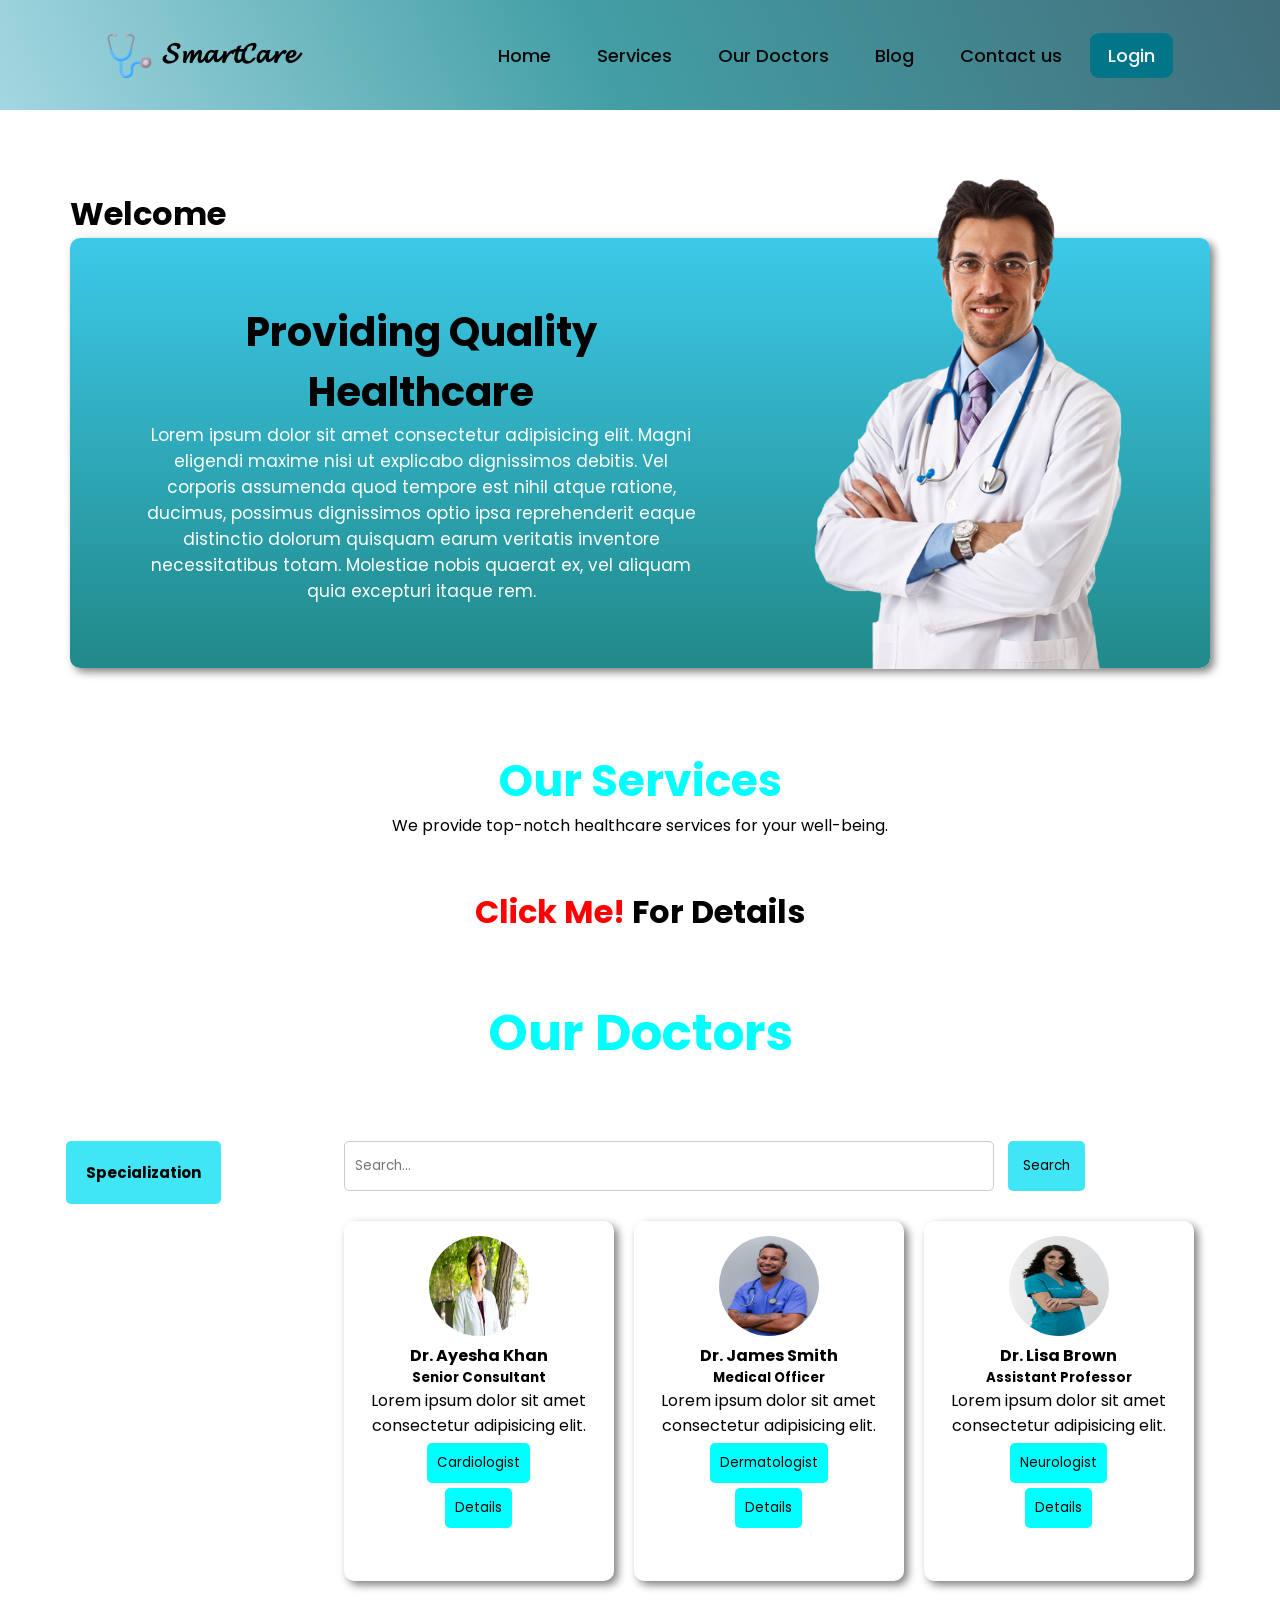
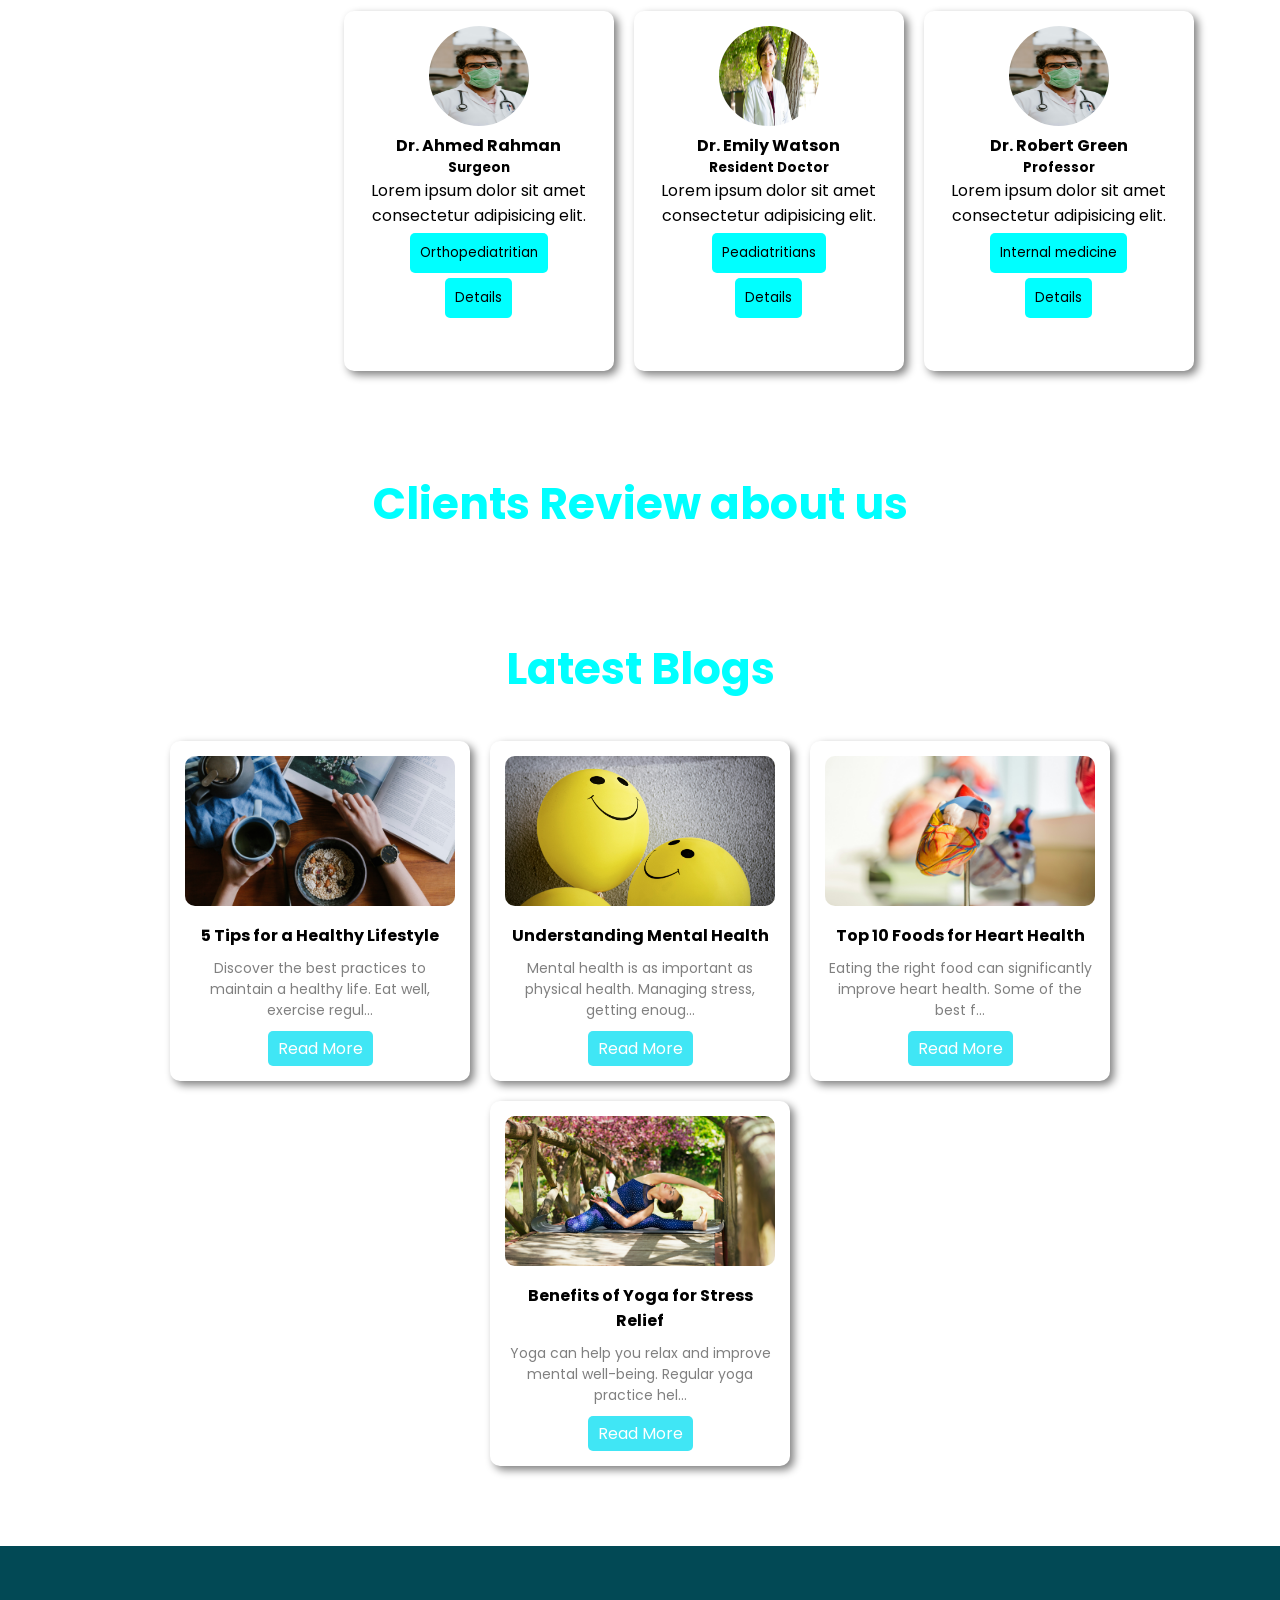
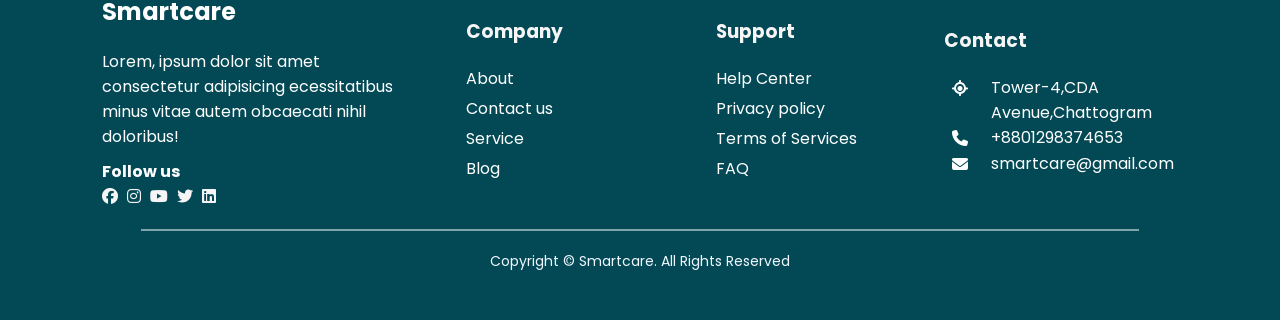
==== SD1/index.html @ fe8ce96f "first commit" ====
<!DOCTYPE html>
<html lang="en">
  <head>
    <meta charset="UTF-8" />
    <meta name="viewport" content="width=device-width, initial-scale=1.0" />
    <title>SmartCare</title>
    <link rel="stylesheet" href="style.css" />
    <link
      rel="stylesheet"
      href="https://cdnjs.cloudflare.com/ajax/libs/font-awesome/6.4.2/css/all.min.css"
    />
  </head>

  <body>
    <header>
      <nav class="navbar">
        <div class="logo-container">
          <img height="45px" src="Images/stethoscope 1.png" alt="" />
          <h3 style="font-size: 28px">𝓢𝓶𝓪𝓻𝓽𝓒𝓪𝓻𝓮</h3>
        </div>
        <ul class="nav-menu">
          <li class="nav-item">
            <a href="#" class="nav-link">Home</a>
          </li>
          <li class="nav-item">
            <a href="#service-container" class="nav-link">Services</a>
          </li>
          <li class="nav-item">
            <a href="doctors.html" class="nav-link">Our Doctors</a>
          </li>
          <li class="nav-item">
            <a href="#" class="nav-link">Blog</a>
          </li>
          <li class="nav-item">
            <a href="contact.html" class="nav-link">Contact us</a>
          </li>
          <li class="nav-item">
            <a
              href="login.html"
              class="nav-link"
              style="color: whitesmoke; background-color: #037589"
              >Login</a
            >
          </li>
        </ul>
      </nav>

      <!-- Banner container -->
      <div class="banner-container">
        <h1>Welcome</h1>
        <div class="banner">
          <div class="intro">
            <h1 class="banner-h">
              Providing Quality <br />
              Healthcare
            </h1>
            <p class="banner-p">
              Lorem ipsum dolor sit amet consectetur adipisicing elit. Magni
              eligendi maxime nisi ut explicabo dignissimos debitis. Vel
              corporis assumenda quod tempore est nihil atque ratione, ducimus,
              possimus dignissimos optio ipsa reprehenderit eaque distinctio
              dolorum quisquam earum veritatis inventore necessitatibus totam.
              Molestiae nobis quaerat ex, vel aliquam quia excepturi itaque rem.
            </p>
          </div>
          <div class="banner-img">
            <img class="bn-img" src="Images/doc.png" alt="" />
          </div>
        </div>
      </div>
    </header>

    <main>
      <!-- Services Section -->
      <div id="service-container" class="service-container">
        <h1 class="title">Our Services</h1>
        <p>We provide top-notch healthcare services for your well-being.</p>

        <div class="carousel-container">
          <button class="carousel-btn prev">&#10094;</button>
          <div class="carousel"></div>
          <button class="carousel-btn next">&#10095;</button>
        </div>
        <div class="click">
          <h1><span onclick="redirect()" style="color: red">Click Me!</span> For Details</h1>
        </div>
      </div>

      <!-- doctors section -->
      <div
        style="margin-top: 60px; font-weight: bolder; font-size: 50px"
        class="title"
      >
        Our Doctors
      </div>
      <div class="doctor-container">
        <div class="filters">
          <div class="dropdown">
            <button class="dropdown-btn" id="specialization-btn">
              Specialization
            </button>
            <ul id="drop-spe" class="dropdown-menu"></ul>
          </div>
        </div>
        <div class="doc-search">
          <input id="search" type="text" placeholder="Search..." />
          <button id="search-btn" onclick="handleSearch()">Search</button>
          <div id="doctors" class="doctors"></div>
          <div id="nodata" class="nodata">
            <img src="Images/nodata.png" alt="No Data Available" />
          </div>
          <div id="spinner" class="loading">
            <h4>Loading...</h4>
          </div>
        </div>
      </div>

      <!-- review section -->
      <div class="review-container">
        <h1 class="title">Clients Review about us</h1>
        <div class="carousel-container">
          <button class="carousel-btn prev">&#10094;</button>
          <div id="carousel" class="carousel"></div>
          <button class="carousel-btn next">&#10095;</button>
        </div>
      </div>

      <!-- blog section -->
      <div class="blog-container">
        <h1 class="title">Latest Blogs</h1>
        <div id="blog-list" class="blog-list"></div>
      </div>
    </main>
    <footer class="footer_box">
      <div class="f_container">
        <div class="row">
          <div class="col">
            <h2>Smartcare</h2>
            <p>
              Lorem, ipsum dolor sit amet consectetur adipisicing ecessitatibus
              minus vitae autem obcaecati nihil doloribus!
            </p>
            <div class="social">
              <h4>Follow us</h4>
              <a href="#"><i class="fab fa-facebook"></i></a>
              <a href="#"><i class="fab fa-instagram"></i></a>
              <a href="#"><i class="fab fa-youtube"></i></a>
              <a href="#"><i class="fab fa-twitter"></i></a>
              <a href="#"><i class="fab fa-linkedin"></i></a>
            </div>
          </div>
          <div class="col" id="services">
            <h3>Company</h3>
            <div class="links">
              <a href="#">About</a>
              <a href="#">Contact us</a>
              <a href="#">Service</a>
              <a href="#">Blog</a>
            </div>
          </div>
          <div class="col" id="useful_links">
            <h3>Support</h3>
            <div class="links">
              <a href="#">Help Center</a>
              <a href="#">Privacy policy</a>
              <a href="#">Terms of Services</a>
              <a href="#">FAQ</a>
            </div>
          </div>
          <div class="col" id="contact">
            <h3>Contact</h3>
            <div class="contact_details">
              <i class="fa fa-location"></i>
              <p>Tower-4,CDA Avenue,Chattogram</p>
            </div>
            <div class="contact_details">
              <i class="fa fa-phone"></i>
              <p>+8801298374653</p>
            </div>
            <div class="contact_details">
              <i class="fa fa-envelope"></i>
              <p>smartcare@gmail.com</p>
            </div>
          </div>
        </div>
      </div>
      <hr />
      <p class="footer-bottom-text">
        Copyright © Smartcare. All Rights Reserved
      </p>
    </footer>

    <!-- JavaScript -->
    <script src="app.js"></script>
  </body>
</html>
---- SD1/style.css ----
@import url("https://fonts.googleapis.com/css2?family=Antonio:wght@100..700&family=Poppins:ital,wght@0,400;0,500;0,600;0,700;1,400&display=swap");

* {
  margin: 0;
  padding: 0;
  box-sizing: border-box;
  font-family: "Poppins", sans-serif;
}

.logo-container {
  display: flex;
  align-self: center;
  gap: 10px;
}

nav {
  background: linear-gradient(
    66deg,
    #aedde8 -5.25%,
    #439fa5 46.76%,
    #426f7c 98.77%
  );
  display: flex;
  justify-content: space-around;
  align-items: center;
  padding: 15px;
  height: 110px;
  box-shadow: #1f2f3c;
}

li {
  list-style: None;
}
a {
  text-decoration: none;
}

.navbar .nav-menu .nav-link {
  color: rgb(9, 9, 10);
  padding: 10px 18px;
  font-size: 18px;
  transition: 0.3s ease;
  border-radius: 9px;
  font-weight: 500;
}
.navbar .nav-menu .nav-link:hover {
  color: rgb(223, 231, 238);
  background: #037589;
  transition: 0.5s;
}
.navbar .nav-menu {
  display: flex;
  align-items: center;
  gap: 10px;
}

.banner-container {
  width: 1200px;
  margin: auto;
  margin-top: 50px;
  padding: 30px;
}

.banner {
  text-align: center;
  height: 430px;
  background: linear-gradient(#3cc9e9, rgb(33, 137, 137));
  box-shadow: 4px 4px 8px gray;
  border-radius: 10px;
  display: flex;
  justify-content: space-around;
  align-items: center;
  padding: 20px;
  color: white;
}

.intro {
  width: 50%;
}

.banner-h {
  color: black;
  font-size: 40px;
}

.banner-p {
  font-size: 17px;
}

.bn-img {
  width: 325px;
  margin-bottom: 67px;
}

.service-container {
  width: 1200px;
  margin: auto;
  margin-top: 50px;
  text-align: center;
  align-items: center;
}

.title {
  font-size: 44px;
  color: aqua;
  text-align: center;
}

.carousel-container {
  position: relative;
  overflow: hidden;
  width: 100%;
  margin-top: 20px;
}

.carousel {
  display: flex;
  gap: 20px;
  transition: transform 0.5s ease-in-out;
}

.card {
  min-width: 300px;
  background: white;
  padding: 15px;
  box-shadow: 2px 2px 10px gray;
  border-radius: 10px;
  text-align: center;
}

.card img {
  width: 100%;
  height: 200px;
  border-radius: 10px;
}

.carousel-btn {
  position: absolute;
  top: 50%;
  transform: translateY(-50%);
  background-color: rgba(0, 0, 0, 0.5);
  color: white;
  border: none;
  padding: 10px 15px;
  cursor: pointer;
  font-size: 20px;
  z-index: 10;
  opacity: 1;
  transition: opacity 0.3s ease-in-out;
}

.prev {
  left: 0;
}

.next {
  right: 0;
}

.carousel-btn:hover {
  background-color: black;
}

button {
  background-color: aqua;
  border: none;
  padding: 10px;
  border-radius: 5px;
  cursor: pointer;
}

button:hover {
  background-color: darkcyan;
  color: white;
  box-shadow: 0 6px 15px rgba(0, 0, 0, 0.2);
}

/* doctors section */
.doctor-container {
  display: flex;
  justify-content: space-around;
  margin-top: 40px;
  padding: 30px;
}

.filters {
  display: flex;
  justify-content: center;
  gap: 15px;
}

.dropdown {
  position: relative;
}

.dropdown-btn {
  margin-right: 30px;
  padding: 20px;
  font-weight: bolder;
  font-size: 15px;
  border: none;
  background-color: #40e6f5;
  cursor: pointer;
}

.dropdown-menu {
  display: none;
  position: absolute;
  list-style: none;
  padding: 5px;
  color: white;
  background-color: gray;
  border: 1px solid #ccc;
  min-width: 150px;
  right: 0;
  z-index: 1000;
}

.dropdown-menu li {
  cursor: pointer;
  border-bottom: 1px solid #ccc;
}

.dropdown-menu li:hover {
  color: black;
}

.dropdown:hover .dropdown-menu {
  display: block;
}

#search {
  margin-left: 20px;
  width: 650px;
  height: 50px;
  padding: 10px;
  border: 1px solid #ccc;
  border-radius: 5px;
}

#search-btn {
  padding: 15px;
  margin-left: 10px;
  background-color: #40e6f5;
  border: none;
  cursor: pointer;
}
.click{
  margin-top: 30px;
}
.click span{
  cursor: pointer;
}
#doctors {
  display: grid;
  grid-template-columns: repeat(3, minmax(250px, 1fr));
  gap: 20px;
  justify-content: center;
  padding: 20px;
}

.doc-card {
  margin-top: 10px;
  width: 270px;
  height: 360px;
  box-shadow: 4px 4px 8px gray;
  border-radius: 10px;
  text-align: center;
  padding: 15px;
}

.doc-img {
  width: 100px;
  height: 100px;
  border-radius: 50px;
}

.doc-card button {
  margin-top: 5px;
}

.nodata {
  display: none;
  text-align: center;
}

#spinner {
  display: none;
  text-align: center;
}

/* review */
.review-container {
  width: 1200px;
  margin: auto;
  margin-top: 50px;
  text-align: center;
}

.review-card {
  width: 250px;
  height: 300px;
  box-shadow: 4px 4px 8px gray;
  border-radius: 10px;
  text-align: center;
  padding: 10px;
}

.review-card {
  min-width: 300px;
  background: white;
  padding: 15px;
  box-shadow: 2px 2px 10px gray;
  border-radius: 10px;
  text-align: center;
}

.review-card img {
  width: 70px;
  height: 70px;
  border-radius: 50px;
}

/* blog section */
.blog-container {
  margin-top: 50px;
  padding: 30px;
  text-align: center;
}

.blog-list {
  display: flex;
  flex-wrap: wrap;
  gap: 20px;
  justify-content: center;
  margin-top: 40px;
}

.blog-card {
  width: 300px;
  box-shadow: 4px 4px 8px gray;
  border-radius: 10px;
  padding: 15px;
  background-color: white;
  transition: transform 0.3s ease-in-out;
}

.blog-card:hover {
  transform: scale(1.05);
}

.blog-card img {
  width: 100%;
  height: 150px;
  border-radius: 10px;
  object-fit: cover;
}

.blog-card h4 {
  margin: 10px 0;
}

.blog-card p {
  font-size: 14px;
  color: gray;
}

.blog-card a {
  display: inline-block;
  margin-top: 10px;
  padding: 5px 10px;
  background-color: #40e6f5;
  color: white;
  text-decoration: none;
  border-radius: 5px;
}

.blog-card a:hover {
  background-color: #2bb8c5;
}

/* blog-details */
.blog-container {
  margin-bottom: 50px;
}

.blog-detail-container {
  background-color: #1f2f3c;
  max-width: 800px;
  margin: 50px auto;
  padding: 20px;
  text-align: center;
}

.blog-detail-container img {
  width: 100%;
  max-height: 400px;
  object-fit: cover;
  border-radius: 10px;
}

.blog-detail-container h1 {
  margin: 20px 0;
}

.blog-detail-container p {
  font-size: 18px;
  text-align: justify;
  line-height: 1.6;
}

.back-btn {
  display: inline-block;
  margin-top: 20px;
  padding: 10px 15px;
  background-color: #40e6f5;
  color: white;
  text-decoration: none;
  border-radius: 5px;
}

.back-btn:hover {
  background-color: #2bb8c5;
  transform: scale(1.05);
}

/* footer */
footer {
  background-color: #024955;
  position: relative;
  width: 100%;
  min-height: 350px;
  align-items: center;
  padding: 3rem 1rem;
}

.f_container {
  max-width: 1140px;
  margin: 0 auto;
  display: flex;
  justify-content: center;
  align-items: center;
  flex-direction: column;
}

.row {
  display: flex;
  justify-content: space-between;
  align-items: center;
}

.col {
  min-width: 250px;
  color: white;
  font-family: poppins;
  padding: 0 2rem;
}

.col h2 {
  margin-bottom: 20px;
}

.col h3 {
  color: whitesmoke;
  margin-bottom: 20px;
  position: relative;
  cursor: pointer;
}

.col h3::after {
  content: "";
  height: 3px;
  background-color: aliceblue;
  position: absolute;
  bottom: 0;
  left: 0;
  transition: 0.3s ease;
}

.col h3:hover::after {
  width: 100px;
}

.col .social h4 {
  padding-top: 10px;
}

.col .social a i {
  color: whitesmoke;
  margin-right: 5px;
  transition: 0.3s ease;
}

.col .social a i:hover {
  transform: scale(1.5);
  filter: grayscale(25);
}

.col .links a {
  display: block;
  text-decoration: none;
  color: white;
  margin-bottom: 5px;
  position: relative;
  transition: 0.3s ease;
}

.col .links a::before {
  content: "";
  height: 16px;
  width: 3px;
  position: absolute;
  top: 5px;
  left: -10px;
  background-color: rgb(220, 204, 222);
  transition: 0.5s ease;
  opacity: 0;
}

.col .links a:hover::before {
  opacity: 1;
}

.col .links a:hover {
  transform: translateX(-8px);
  color: whitesmoke;
}

.col .contact_details {
  display: inline-flex;
  justify-content: space-between;
}

.col .contact_details i {
  margin-right: 15px;
  padding: 5px 8px;
}

#contact {
  padding: 0px 10px;
}

hr {
  margin: 20px auto;
  width: 80%;
  border: 0.5px solid rgba(255, 255, 255, 0.5);
}

.footer-bottom-text {
  font-size: 14px;
  color: aliceblue;
  display: flex;
  justify-content: center;
}
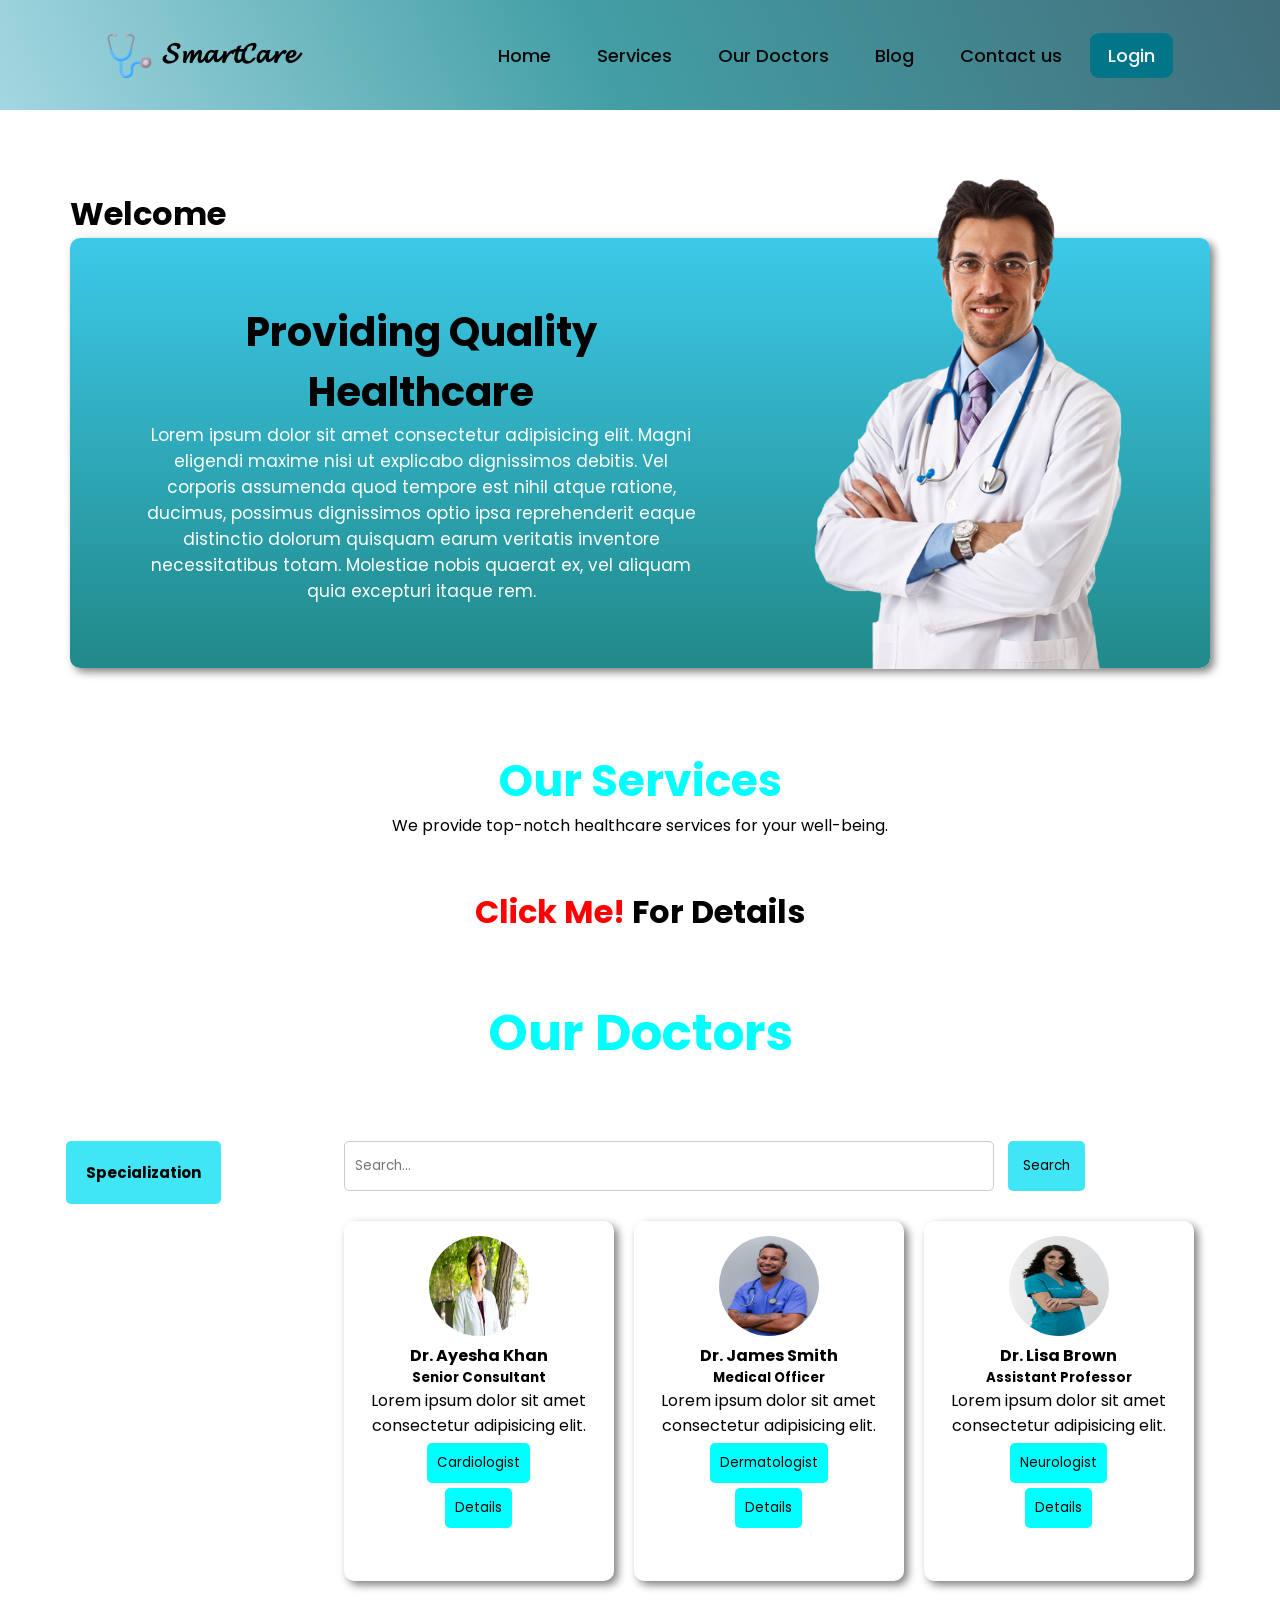
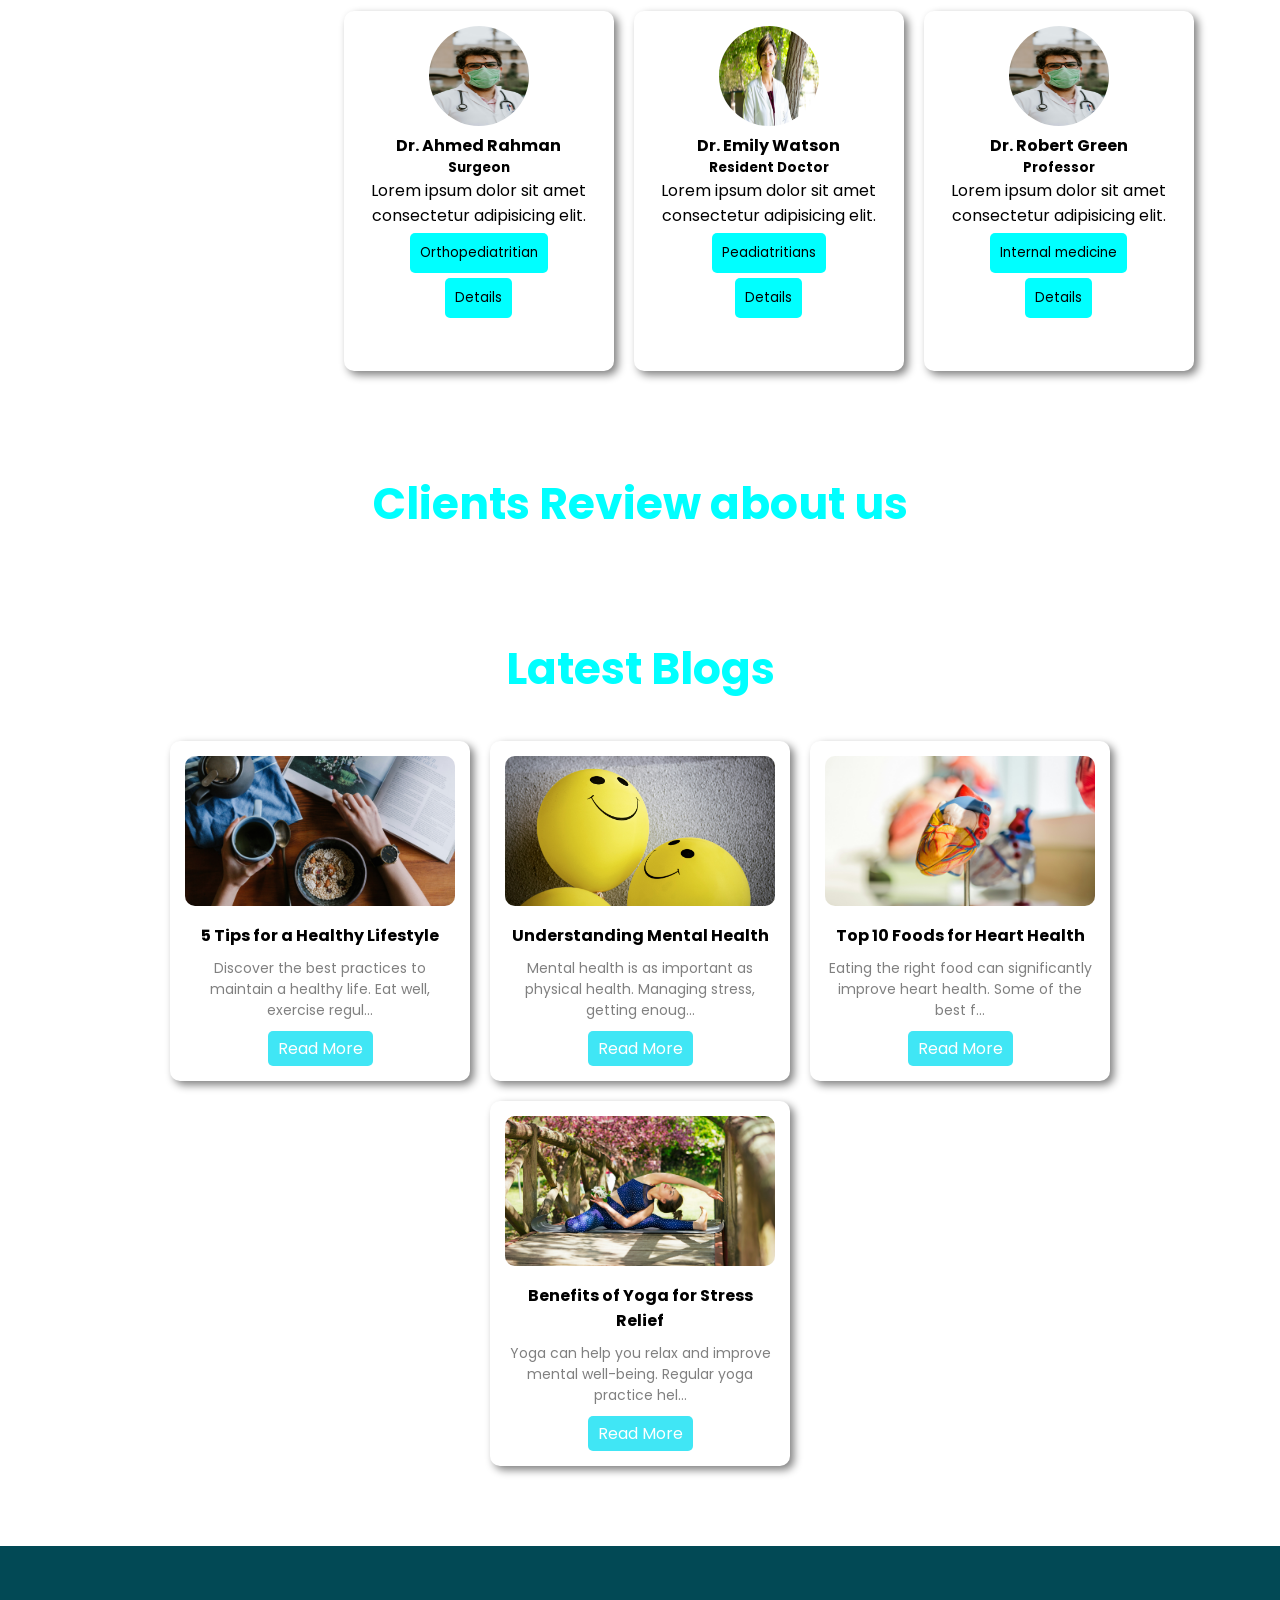
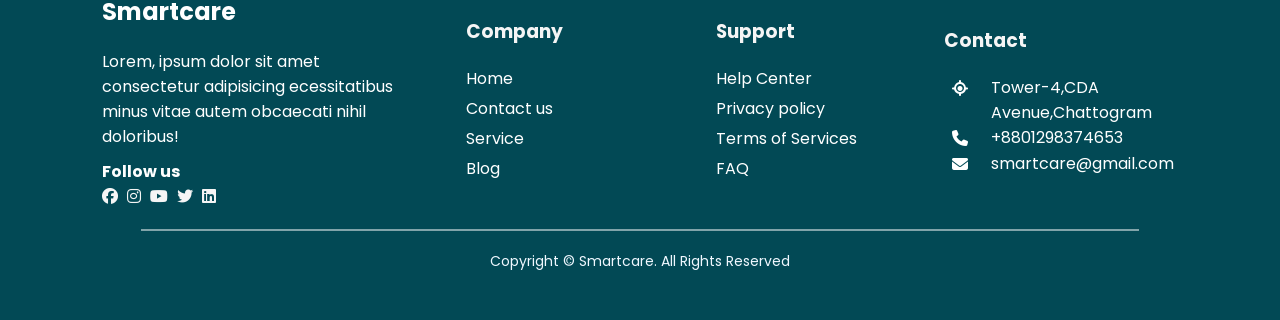
==== commit cc3d6659: "frontend completed" ====
--- a/SD1/index.html
+++ b/SD1/index.html
@@ -29,7 +29,7 @@
             <a href="doctors.html" class="nav-link">Our Doctors</a>
           </li>
           <li class="nav-item">
-            <a href="#" class="nav-link">Blog</a>
+            <a href="#blog-container" class="nav-link">Blog</a>
           </li>
           <li class="nav-item">
             <a href="contact.html" class="nav-link">Contact us</a>
@@ -82,7 +82,10 @@
           <button class="carousel-btn next">&#10095;</button>
         </div>
         <div class="click">
-          <h1><span onclick="redirect()" style="color: red">Click Me!</span> For Details</h1>
+          <h1>
+            <span onclick="redirect()" style="color: red">Click Me!</span> For
+            Details
+          </h1>
         </div>
       </div>
 
@@ -126,11 +129,12 @@
       </div>
 
       <!-- blog section -->
-      <div class="blog-container">
+      <div id="blog-container" class="blog-container">
         <h1 class="title">Latest Blogs</h1>
         <div id="blog-list" class="blog-list"></div>
       </div>
     </main>
+
     <footer class="footer_box">
       <div class="f_container">
         <div class="row">
@@ -152,19 +156,19 @@
           <div class="col" id="services">
             <h3>Company</h3>
             <div class="links">
-              <a href="#">About</a>
-              <a href="#">Contact us</a>
-              <a href="#">Service</a>
-              <a href="#">Blog</a>
+              <a href="index.html">Home</a>
+              <a href="contact.html">Contact us</a>
+              <a href="service.html">Service</a>
+              <a href="index.html#blog-container">Blog</a>
             </div>
           </div>
           <div class="col" id="useful_links">
             <h3>Support</h3>
             <div class="links">
-              <a href="#">Help Center</a>
-              <a href="#">Privacy policy</a>
-              <a href="#">Terms of Services</a>
-              <a href="#">FAQ</a>
+              <a href="contact.html">Help Center</a>
+              <a href="privacy_policy.html">Privacy policy</a>
+              <a href="term_of_service.html">Terms of Services</a>
+              <a href="faq.html">FAQ</a>
             </div>
           </div>
           <div class="col" id="contact">
--- a/SD1/style.css
+++ b/SD1/style.css
@@ -385,7 +385,6 @@
 }
 
 .blog-detail-container {
-  background-color: #1f2f3c;
   max-width: 800px;
   margin: 50px auto;
   padding: 20px;
@@ -407,6 +406,20 @@
   font-size: 18px;
   text-align: justify;
   line-height: 1.6;
+}
+
+.blog-btn {
+  display: flex;
+  justify-content: space-between;
+  margin-top: 20px;
+}
+
+.prev-blog,.prev-blog {
+  padding: 10px 20px;
+  background-color: #037589;
+  color: white;
+  text-decoration: none;
+  border-radius: 6px;
 }
 
 .back-btn {
